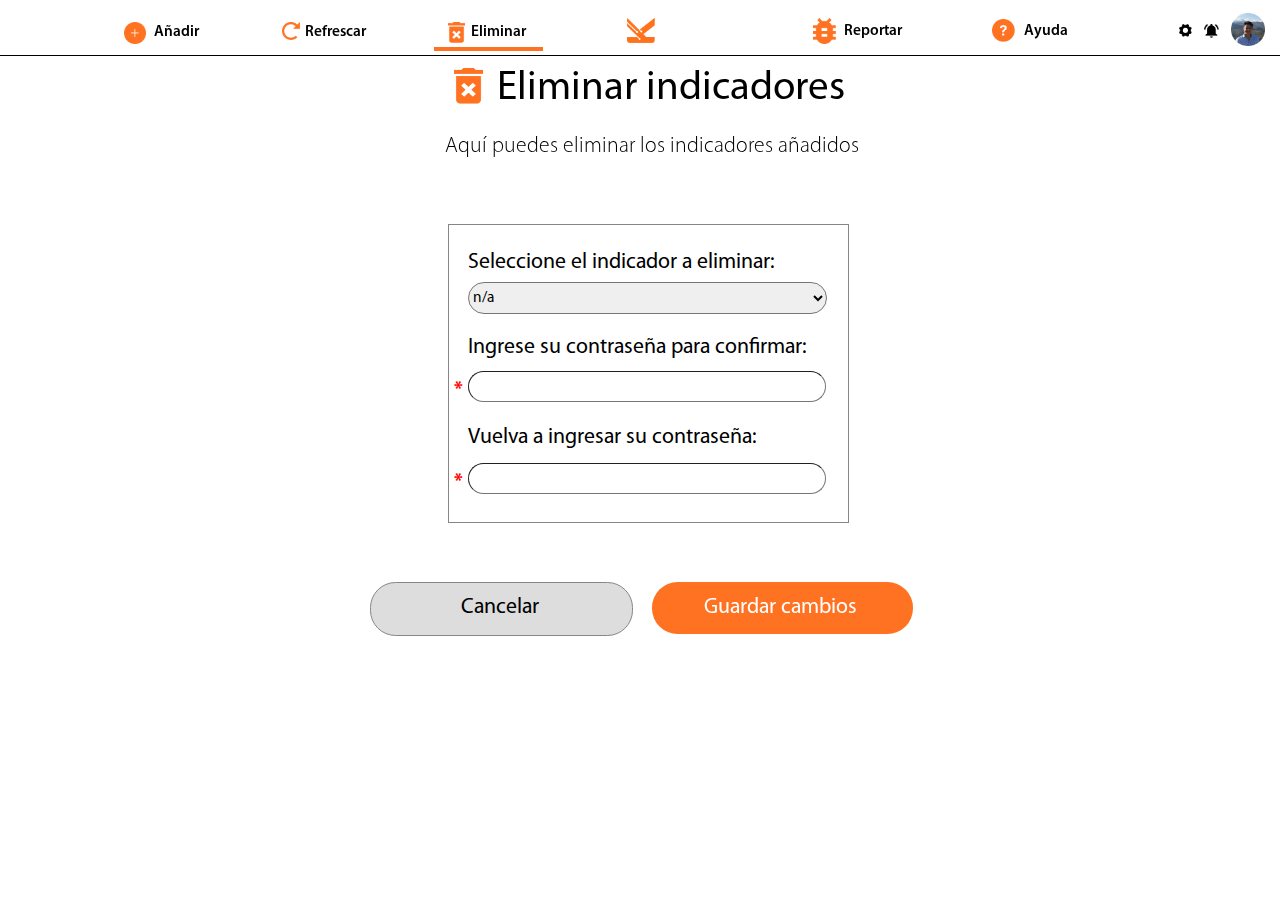
==== delete.html @ 1dde0f1d "Update Menú Eliminar" ====
<!DOCTYPE html>
<html lang="en">
<head>
    <meta charset="UTF-8">
    <title>Main Page</title>
    <link rel="stylesheet" href="styledelete.css">
</head>
<body>
    <section class="main">
        <div class="main-container">
            <div class="line"></div>
            <img src="/media/Group 3@2x.png" class="addlogo">
            <txt class="add">Añadir</txt>
            <img src="/media/Icon open-reload@2x.png" class="refreshlogo">
            <txt class="refresh">Refrescar</txt>
            <img src="/media/Icon material-delete-forever@2x.png" class="deletelogo">
            <txt class="delete">Eliminar</txt>
            <img src="/media/kario sin kairo@2x.png" class="kairologo">
            <img src="/media/Icon material-bug-report@2x.png" class="reportlogo">
            <txt class="report">Reportar</txt>
            <img src="/media/Icon ionic-ios-help-circle@2x.png" class="helplogo">
            <txt class="help">Ayuda</txt>
            <img src="/media/Icon ionic-ios-settings@2x.png" class="settings">
            <img src="/media/Icon material-notifications-active@2x.png" class="notif">
            <img src="/media/pp@2x.png" class="pfp">
            <txt class="txt1">Eliminar indicadores</txt>
            <img src="/media/Icon material-delete-forever@2x.png" class="deletelogo2">
            <txt class="txt2">Aquí puedes eliminar los indicadores añadidos</txt>
            <div class="marco1"></div>
            <txt class="txt3">Seleccione el indicador a eliminar:</txt>
            <select class="select">
                <option>n/a</option>
                <option>Modelado 3D</option>
                <option>Finca Galeón</option>
                <option>Colegios Privados</option>
                <option>Electrodomésticos</option>
                <option>Estrato 2 -Floridablanca</option>
                <option>Jóvenes en Acción</option>
            </select>
            <txt class="txt4">Ingrese su contraseña para confirmar:</txt>
            <input type="text" class="input1" maxlength="20">
            <txt class="txt5">Vuelva a ingresar su contraseña:</txt>
            <input type="text" class="input2" maxlength="20">
            <txt class="txt6">*</txt>
            <txt class="txt7">*</txt>
            <div class="boton1"></div>
            <div class="boton2"></div>
            <txt class="txt8">Cancelar</txt>
            <txt class="txt9">Guardar cambios</txt>
            <div class="linea"></div>
        </section>
</body>
</html>
---- styledelete.css ----
@font-face {
    font-family: "myriadpro-regular";
    src: url(/media/font/MYRIADPRO-REGULAR.woff);
}
@font-face {
    font-family: "myriadpro-light";
    src: url(/media/font/MyriadPro-Light.otf);
}
@font-face {
    font-family: "myriadpro-semibold";
    src: url(/media/font/MYRIADPRO-SEMIBOLD.OTF);
}
@font-face {
    font-family: "myriadpro-bold";
    src: url(/media/font/MYRIADPRO-BOLD.OTF);
}


html{
    background-color: #ffffff;
    background-size: cover;
    padding: 0;
    margin: 0;
}
.main{
    display: flex;
    justify-content: center;
}
.main-container{
    position: fixed;
    left: 0vi;
    top: 0vi;
}
.line {
    position: fixed;
    display: flex;
    width: 100vi;
    height: 0.1vi;
    background-color: #000000;
    border-width: 1vi;
    margin-top: 4.3vi;
}
.addlogo {
    position: fixed;
    display: flex;
    width: 1.7vi;
    margin-left: 9.7vi;
    margin-top: 1.7vi;
}
.add {
    position: fixed;
    display: flex;
    font-family: "myriadpro-semibold";
    font-size: 1.2vi;
    margin-left: 12vi;
    margin-top: 1.8vi;
}
.refreshlogo {
    position: fixed;
    display: flex;
    width: 1.4vi;
    margin-left: 22vi;
    margin-top: 1.7vi;
}
.refresh {
    position: fixed;
    display: flex;
    font-family: "myriadpro-semibold";
    font-size: 1.2vi;
    margin-left: 23.8vi;
    margin-top: 1.8vi;
}
.deletelogo {
    position: fixed;
    display: flex;
    width: 1.3vi;
    margin-left: 35vi;
    margin-top: 1.7vi;
}
.delete {
    position: fixed;
    display: flex;
    font-family: "myriadpro-semibold";
    font-size: 1.2vi;
    margin-left: 36.8vi;
    margin-top: 1.8vi;
}
.kairologo {
    position: fixed;
    display: flex;
    width: 2.2vi;
    margin-left: 49vi;
    margin-top: 1.4vi;
}
.reportlogo {
    position: fixed;
    display: flex;
    width: 1.8vi;
    margin-left: 63.5vi;
    margin-top: 1.4vi;
}
.report {
    position: fixed;
    display: flex;
    font-family: "myriadpro-semibold";
    font-size: 1.2vi;
    margin-left: 65.9vi;
    margin-top: 1.7vi;
}
.helplogo {
    position: fixed;
    display: flex;
    width: 1.8vi;
    margin-left: 77.5vi;
    margin-top: 1.5vi;
}
.help {
    position: fixed;
    display: flex;
    font-family: "myriadpro-semibold";
    font-size: 1.2vi;
    margin-left: 80vi;
    margin-top: 1.7vi;
}
.settings {
    position: fixed;
    display: flex;
    width: 1vi;
    margin-left: 92.1vi;
    margin-top: 1.9vi;
}
.notif {
    position: fixed;
    display: flex;
    width: 1.1vi;
    margin-left: 94.1vi;
    margin-top: 1.9vi;
}
.pfp {
    position: fixed;
    display: flex;
    width: 2.6vi;
    margin-left: 96.2vi;
    margin-top: 1vi;
}
.txt1 {
    position: fixed;
    display: flex;
    font-family: "myriadpro-regular";
    font-size: 3.2vi;
    margin-left: 38.8vi;
    margin-top: 5vi;
}
.deletelogo2 {
    position: fixed;
    display: flex;
    width: 2.2vi;
    margin-left: 35.5vi;
    margin-top: 5.3vi;
}
.txt2 {
    position: fixed;
    display: flex;
    font-family: "myriadpro-light";
    font-size: 1.7vi;
    margin-left: 34.8vi;
    margin-top: 10.5vi;
}
.marco1 {
    position: fixed;
    display: flex;
    width: 31.2vi;
    height: 23.2vi;
    background-color: #ffffff;
    border-color: #868686;
    border-width: 1px;
    border-style: solid;
    margin-top: 17.5vi;
    margin-left: 35vi;
}
.txt3 {
    position: fixed;
    display: flex;
    font-family: "myriadpro-regular";
    font-size: 1.7vi;
    margin-left: 36.6vi;
    margin-top: 19.5vi;
}
.select {
    position: fixed;
    display: flex;
    font-family: "myriadpro-regular";
    border-radius: 2vi;
    font-size: 1.2vi;
    width: 28vi;
    height: 2.5vi;
    margin-left: 36.6vi;
    margin-top: 22vi;
}
.txt4 {
    position: fixed;
    display: flex;
    font-family: "myriadpro-regular";
    font-size: 1.7vi;
    margin-left: 36.6vi;
    margin-top: 26.2vi;
}
.input1 {
    position: fixed;
    display: flex;
    font-family: "myriadpro-regular";
    border-width: 0.1vi;
    border-radius: 2vi;
    font-size: 1.2vi;
    width: 27.5vi;
    height: 2.1vi;
    margin-left: 36.6vi;
    margin-top: 29vi;
}
.txt5 {
    position: fixed;
    display: flex;
    font-family: "myriadpro-regular";
    font-size: 1.7vi;
    margin-left: 36.6vi;
    margin-top: 33.2vi;
}
.input2 {
    position: fixed;
    display: flex;
    font-family: "myriadpro-regular";
    border-width: 0.1vi;
    border-radius: 2vi;
    font-size: 1.2vi;
    width: 27.5vi;
    height: 2.1vi;
    margin-left: 36.6vi;
    margin-top: 36.2vi;
}
.txt6 {
    position: fixed;
    display: flex;
    font-family: "myriadpro-bold";
    color: #ff0000;
    font-size: 1.5vi;
    margin-left: 35.5vi;
    margin-top: 29.5vi;
}
.txt7 {
    position: fixed;
    display: flex;
    font-family: "myriadpro-bold";
    color: #ff0000;
    font-size: 1.5vi;
    margin-left: 35.5vi;
    margin-top: 36.7vi;
}
.boton1 {
    position: fixed;
    display: flex;
    width: 20.4vi;
    height: 4vi;
    background-color: #dddddd;
    border-radius: 2vi;
    border-color: #868686;
    border-width: 1px;
    border-style: solid;
    margin-top: 45.5vi;
    margin-left: 28.9vi;
}
.txt8 {
    position: fixed;
    display: flex;
    font-size: 1.7vi;
    font-family: "myriadpro-regular";
    margin-left: 36vi;
    margin-top: 46.5vi;
}
.boton2 {
    position: fixed;
    display: flex;
    width: 20.4vi;
    height: 4vi;
    background-color: #FF7221;
    border-radius: 2vi;
    border-color: #ffffff;
    border-width: 0px;
    border-style: solid;
    margin-top: 45.5vi;
    margin-left: 50.9vi;
}
.txt9 {
    position: fixed;
    display: flex;
    font-size: 1.7vi;
    font-family: "myriadpro-regular";
    color: #ffffff;
    margin-left: 55vi;
    margin-top: 46.5vi;
}
.linea {
    position: fixed;
    display: flex;
    width: 8.5vi;
    height: 0.3vi;
    background-color: #FF7221;
    margin-top: 3.7vi;
    margin-left: 33.9vi;
}
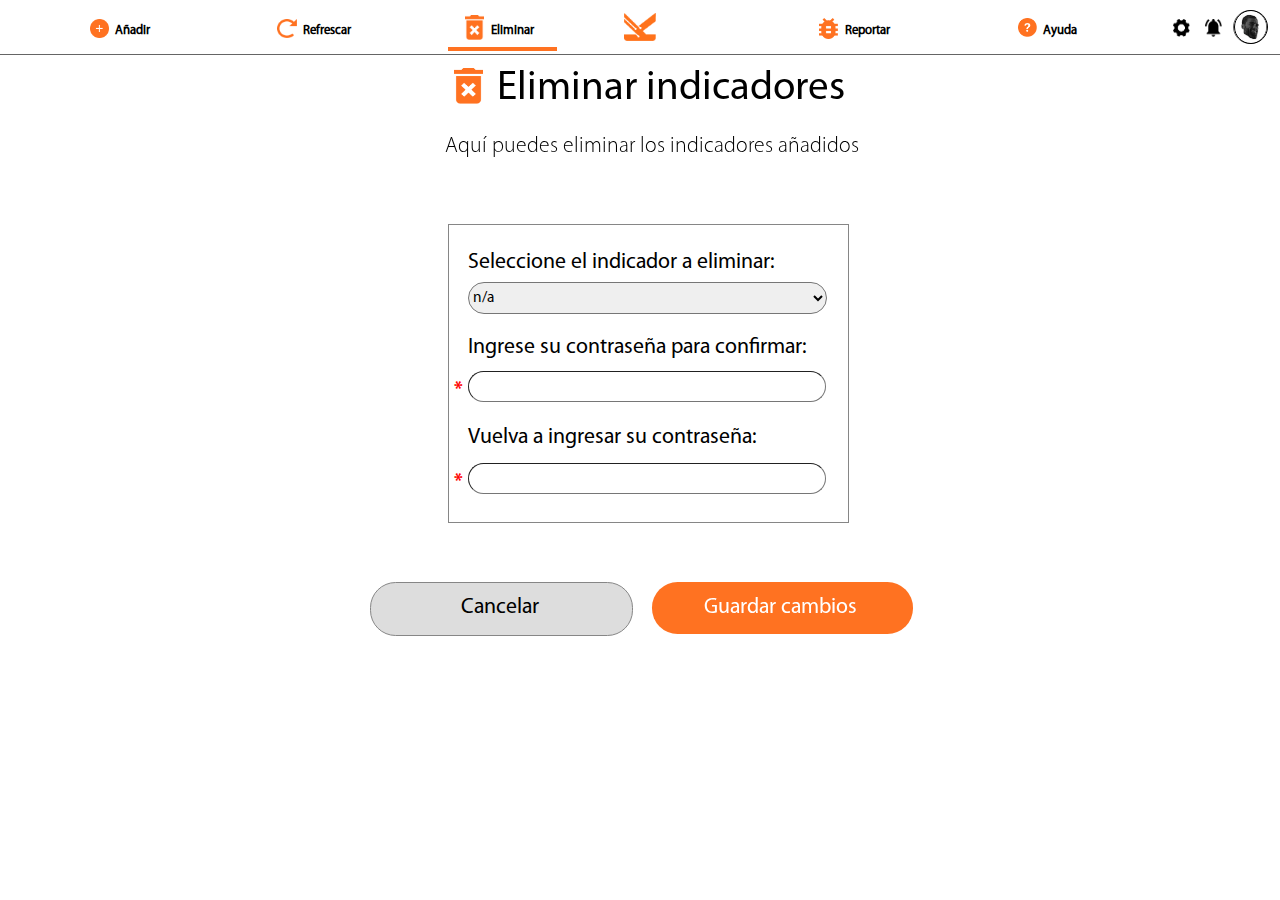
==== commit 2dbc542d: "Update Menús con su barra navegable y perfil" ====
--- a/delete.html
+++ b/delete.html
@@ -2,27 +2,58 @@
 <html lang="en">
 <head>
     <meta charset="UTF-8">
-    <title>Main Page</title>
+    <title>Delete Page</title>
     <link rel="stylesheet" href="styledelete.css">
+    <link rel="shortcut icon" href="media/kario sin kairo@2x.png" type="image/x-icon">
 </head>
 <body>
     <section class="main">
+        <div class="bar">
+            <img src="media/kario sin kairo@2x.png" class="icons main-icon">
+        </div>
+        <section class="main-bar">
+            
+            <div class="box-1">
+                
+                <a href="add.html" style="text-decoration:none"><div class="im-a-link">
+                    <img src="media/Group 3@2x.png" class="icon add-icon">
+                    <p class="bar-icons add">Añadir</p>
+                </div></a>
+    
+                <a href="main.html" style="text-decoration:none"><div class="im-a-link">
+                    <img src="media/Icon open-reload@2x.png" class="icon reload-icon">
+                    <p class="bar-icons reload">Refrescar</p>
+                </div></a>
+    
+                <a href="delete.html" style="text-decoration:none"><div class="im-a-link">
+                    <img src="media/Icon material-delete-forever@2x.png" class="icon delete-icon">
+                    <p class="bar-icons delete">Eliminar</p>
+                </div></a>
+            
+            </div>
+            <div class="box-2">
+    
+                <a href="report.html" style="text-decoration:none"><div class="im-a-link">
+                    <img src="media/Icon material-bug-report@2x.png" class="icon report-icon">
+                    <p class="bar-icons report">Reportar</p>
+                </div></a>
+    
+    
+                <a href="help.html" style="text-decoration:none"><div class="im-a-link">
+                    <img src="media/Icon ionic-ios-help-circle@2x.png" class="icon help-icon">
+                    <p class="bar-icons help">Ayuda</p>
+                </div></a>
+                
+            </div>
+    
+            <div>
+                <img src="media/pfp.jpeg" class="other1 im-a-link">
+                <img src="media/Icon material-notifications-active@2x.png" class="other2 im-a-link">
+                <img src="media/Icon ionic-ios-settings@2x.png" class="other3 im-a-link">
+                
+            </div>
+        </section>
         <div class="main-container">
-            <div class="line"></div>
-            <img src="/media/Group 3@2x.png" class="addlogo">
-            <txt class="add">Añadir</txt>
-            <img src="/media/Icon open-reload@2x.png" class="refreshlogo">
-            <txt class="refresh">Refrescar</txt>
-            <img src="/media/Icon material-delete-forever@2x.png" class="deletelogo">
-            <txt class="delete">Eliminar</txt>
-            <img src="/media/kario sin kairo@2x.png" class="kairologo">
-            <img src="/media/Icon material-bug-report@2x.png" class="reportlogo">
-            <txt class="report">Reportar</txt>
-            <img src="/media/Icon ionic-ios-help-circle@2x.png" class="helplogo">
-            <txt class="help">Ayuda</txt>
-            <img src="/media/Icon ionic-ios-settings@2x.png" class="settings">
-            <img src="/media/Icon material-notifications-active@2x.png" class="notif">
-            <img src="/media/pp@2x.png" class="pfp">
             <txt class="txt1">Eliminar indicadores</txt>
             <img src="/media/Icon material-delete-forever@2x.png" class="deletelogo2">
             <txt class="txt2">Aquí puedes eliminar los indicadores añadidos</txt>
@@ -48,6 +79,22 @@
             <txt class="txt8">Cancelar</txt>
             <txt class="txt9">Guardar cambios</txt>
             <div class="linea"></div>
+            <details class="perf">
+                <summary></summary>
+                <div class="marcoperf"></div>
+                <img src="/media/pfp.jpeg" class="pfp2">
+                <txt class="txtperf1">¡Hola, Pedro!</txt>
+                <div class="marcoperf2"></div>
+                <txt class="txtperf2">Gestionar tu cuenta</txt>
+                <div class="marcoperf3"></div>
+                <img src="/media/salida-de-emergencia.png" class="salid">
+                <a href="login.html">
+                    <div class="txtperf3">
+                       <p>Cerrar sesión                 </p>
+                   </div>
+                </a>
+                   <txt class="txtperf4">Política de privacidad ° Términos de servicio</txt>
+            </details>
         </section>
 </body>
-</html>+</html>
--- a/styledelete.css
+++ b/styledelete.css
@@ -1,24 +1,28 @@
 @font-face {
     font-family: "myriadpro-regular";
-    src: url(/media/font/MYRIADPRO-REGULAR.woff);
+    src: url(media/font/MYRIADPRO-REGULAR.woff);
 }
 @font-face {
     font-family: "myriadpro-light";
-    src: url(/media/font/MyriadPro-Light.otf);
+    src: url(media/font/MyriadPro-Light.otf);
 }
 @font-face {
     font-family: "myriadpro-semibold";
-    src: url(/media/font/MYRIADPRO-SEMIBOLD.OTF);
+    src: url(media/font/MYRIADPRO-SEMIBOLD.OTF);
 }
 @font-face {
     font-family: "myriadpro-bold";
-    src: url(/media/font/MYRIADPRO-BOLD.OTF);
-}
-
-
-html{
+    src: url(media/font/MYRIADPRO-BOLD.OTF);
+}
+
+html, body{
     background-color: #ffffff;
     background-size: cover;
+    height: 100%;
+    width: 100%;
+    justify-content: center;
+    display: flex;
+    text-align: center;
     padding: 0;
     margin: 0;
 }
@@ -31,118 +35,266 @@
     left: 0vi;
     top: 0vi;
 }
-.line {
-    position: fixed;
-    display: flex;
-    width: 100vi;
-    height: 0.1vi;
-    background-color: #000000;
-    border-width: 1vi;
-    margin-top: 4.3vi;
-}
-.addlogo {
-    position: fixed;
-    display: flex;
-    width: 1.7vi;
-    margin-left: 9.7vi;
-    margin-top: 1.7vi;
-}
-.add {
+.icon{
+    width: 1.5vi;
+}
+
+.bar{
+    position: absolute;
+    margin: 0;
+    padding: 1vi 0; 
+    top:0;
+    display: flex;
+    grid-template-columns:repeat(3, 1fr);
+    grid-template-rows: 1fr;
+    justify-content:center;
+    text-align: center;
+    height: 2.2vi;
+    width: 100%;
+    border-bottom: 0.1vi solid #0000009a;
+    position: absolute;
+    right: 0;
+}
+
+.main-bar{
+    position: absolute;
+    font-family: myriadpro-regular;
+    font-size: 1vi;
+    font-weight: 600;
+    margin: 0;
+    padding: 0vi;
+    top:0;
+    display: grid;
+    grid-template-columns:repeat(3, 1fr);
+    justify-content:center;
+    text-align: center;
+    height: 3.3vi;
+    width: 100%;} /*Dejar esto quieto*/
+
+/*Iconos L*/
+.box-1{
+    top: 0;
+    display: grid;
+    text-align: left;
+    position:absolute;
+    margin: 0;
+    padding: 0.8vi;
+    width: 36vi;
+    left: 5vi;
+    height: 2.5vi;
+    grid-template-columns: repeat(3, 1fr);
+    grid-template-rows: 1fr;
+    grid-column-gap: 8vi;
+    grid-row-gap: 0vi;
+    padding-left: 2vi;}
+
+.add{
+    text-decoration: none;
+    color: #000000;
+    display: inline-block;
+    position: absolute;
+    margin-left: 2vi;
+    }
+.add-icon{
+    display: inline-block;
+    position: absolute;
+    top:1.5vi}
+
+.reload{
+    text-decoration: none;
+    color: #000000;
+    display: inline-block;
+    position: absolute;
+    margin-left: 2vi;}
+.reload-icon{
+    display: inline-block;
+    position: absolute;
+    top:1.5vi}
+
+.delete{
+    text-decoration: none;
+    color: #000000;
+    display: inline-block;
+    position: absolute;
+    margin-left: 2vi;}
+.delete-icon{
+    display: inline-block;
+    position: absolute;
+    top:1.2vi}
+
+/*Iconos R*/
+.box-2{
+    top: 0;
+    display: grid;
+    text-align: left;
+    position:absolute;
+    margin: 0;
+    padding: 1vi;
+    width: 22vi;
+    right: 13vi;
+    height: 2.5vi;
+    grid-template-columns: repeat(2, 1fr);
+    grid-template-rows: 1fr;
+    grid-column-gap: 9vi;
+    grid-row-gap: 0vi;
+    padding-left: 3vi;}
+
+.report{
+    text-decoration: none;
+    color: #000000;
+    display: inline-block;
+    position: absolute;
+    top: 0.8vi;
+    margin-left: 2vi;}
+.report-icon{
+    display: inline-block;
+    position: absolute;
+    top:1.4vi}
+
+.help{
+    text-decoration: none;
+    color: #000000;
+    display: inline-block;
+    position: absolute;
+    top: 0.8vi;
+    margin-left: 2vi;}
+.help-icon{
+    display: inline-block;
+    position: absolute;
+    top:1.4vi}
+
+/*Config, notif, pfp*/
+
+.im-a-link{
+    cursor: pointer;}
+
+.other1{
+    width: 2.5vi;
+    top: 0.8vi;
+    position: absolute;
+    right: 1vi;
+    border-radius: 10vi;
+    border: 0.1vi solid #636363;}
+
+.other2{
+    width: 1.4vi;
+    top: 1.5vi;
+    position: absolute;
+    right: 4.5vi;}
+
+.other3{
+    top: 1.5vi;
+    position: absolute;
+    right: 7vi;
+    width: 1.4vi;
+}
+.perf {
+    position: fixed;
+    display: flex;
+    margin-left: 20vi;
+}
+summary {
+    cursor: pointer;
+    position: fixed;
+    display: flex;
+    border-width: 1px;
+    border-radius: 2vi;
+    border-style: solid;    
+    width: 2.5vi;
+    height: 2.5vi;
+    margin-left: 76.4vi;
+    margin-top: 0.8vi;
+}
+.marcoperf {
+    position: fixed;
+    display: flex;
+    width: 22.2vi;
+    height: 28.2vi;
+    background-color: #fcfcfc;
+    border-color: #868686;
+    border-width: 1px;
+    border-radius: 2vi;
+    border-style: solid;
+    margin-left: 56vi;
+    margin-top: 5vi;
+}
+.txtperf1 {
     position: fixed;
     display: flex;
     font-family: "myriadpro-semibold";
-    font-size: 1.2vi;
-    margin-left: 12vi;
-    margin-top: 1.8vi;
-}
-.refreshlogo {
-    position: fixed;
-    display: flex;
-    width: 1.4vi;
-    margin-left: 22vi;
-    margin-top: 1.7vi;
-}
-.refresh {
-    position: fixed;
-    display: flex;
-    font-family: "myriadpro-semibold";
-    font-size: 1.2vi;
-    margin-left: 23.8vi;
-    margin-top: 1.8vi;
-}
-.deletelogo {
-    position: fixed;
-    display: flex;
-    width: 1.3vi;
-    margin-left: 35vi;
-    margin-top: 1.7vi;
-}
-.delete {
-    position: fixed;
-    display: flex;
-    font-family: "myriadpro-semibold";
-    font-size: 1.2vi;
-    margin-left: 36.8vi;
-    margin-top: 1.8vi;
-}
-.kairologo {
-    position: fixed;
-    display: flex;
-    width: 2.2vi;
-    margin-left: 49vi;
-    margin-top: 1.4vi;
-}
-.reportlogo {
+    font-size: 2.2vi;
+    margin-left: 61.5vi;
+    margin-top: 17.7vi;
+}
+.txtperf2 {
+    position: fixed;
+    display: flex;
+    font-family: "myriadpro-light";
+    font-size: 1.5vi;
+    margin-left: 61.6vi;
+    margin-top: 21.7vi;
+}
+.marcoperf2 {
+    position: fixed;
+    display: flex;
+    width: 15vi;
+    height: 2.8vi;
+    background-color: #fcfcfc;
+    border-color: #868686;
+    border-width: 1px;
+    border-radius: 2vi;
+    border-style: solid;
+    margin-left: 60vi;
+    margin-top: 21.2vi;
+}
+.txtperf3 {
+    position: fixed;
+    display: flex;
+    font-family: "myriadpro-regular";
+    font-size: 1.5vi;
+    color: #ffffff;
+    margin-left: 62.2vi;
+    margin-top: 23.9vi;
+}
+.marcoperf3 {
+    position: fixed;
+    display: flex;
+    width: 15vi;
+    height: 2.8vi;
+    background-color: #FF7221;
+    border-color: #ffffff;
+    border-width: 1px;
+    border-radius: 2vi;
+    border-style: solid;
+    margin-left: 60vi;
+    margin-top: 24.8vi;
+}
+.salid {
     position: fixed;
     display: flex;
     width: 1.8vi;
-    margin-left: 63.5vi;
-    margin-top: 1.4vi;
-}
-.report {
-    position: fixed;
-    display: flex;
-    font-family: "myriadpro-semibold";
-    font-size: 1.2vi;
-    margin-left: 65.9vi;
-    margin-top: 1.7vi;
-}
-.helplogo {
-    position: fixed;
-    display: flex;
-    width: 1.8vi;
-    margin-left: 77.5vi;
-    margin-top: 1.5vi;
-}
-.help {
-    position: fixed;
-    display: flex;
-    font-family: "myriadpro-semibold";
-    font-size: 1.2vi;
-    margin-left: 80vi;
-    margin-top: 1.7vi;
-}
-.settings {
-    position: fixed;
-    display: flex;
-    width: 1vi;
-    margin-left: 92.1vi;
-    margin-top: 1.9vi;
-}
-.notif {
-    position: fixed;
-    display: flex;
-    width: 1.1vi;
-    margin-left: 94.1vi;
-    margin-top: 1.9vi;
-}
-.pfp {
-    position: fixed;
-    display: flex;
-    width: 2.6vi;
-    margin-left: 96.2vi;
-    margin-top: 1vi;
-}
+    margin-left: 72vi;
+    margin-top: 25.3vi;
+}
+.txtperf4 {
+    position: fixed;
+    display: flex;
+    font-family: "myriadpro-light";
+    font-size: 1vi;
+    color: #000000;
+    margin-left: 58.5vi;
+    margin-top: 30.8vi;
+}
+.pfp2 {
+    position: fixed;
+    display: flex;
+    width: 8.6vi;
+    border-radius: 50%;
+    border-style: solid;
+    border-width: 0.1vi;
+    margin-left: 63vi;
+    margin-top: 8vi;
+}        
 .txt1 {
     position: fixed;
     display: flex;
@@ -305,5 +457,5 @@
     height: 0.3vi;
     background-color: #FF7221;
     margin-top: 3.7vi;
-    margin-left: 33.9vi;
+    margin-left: 35vi;
 }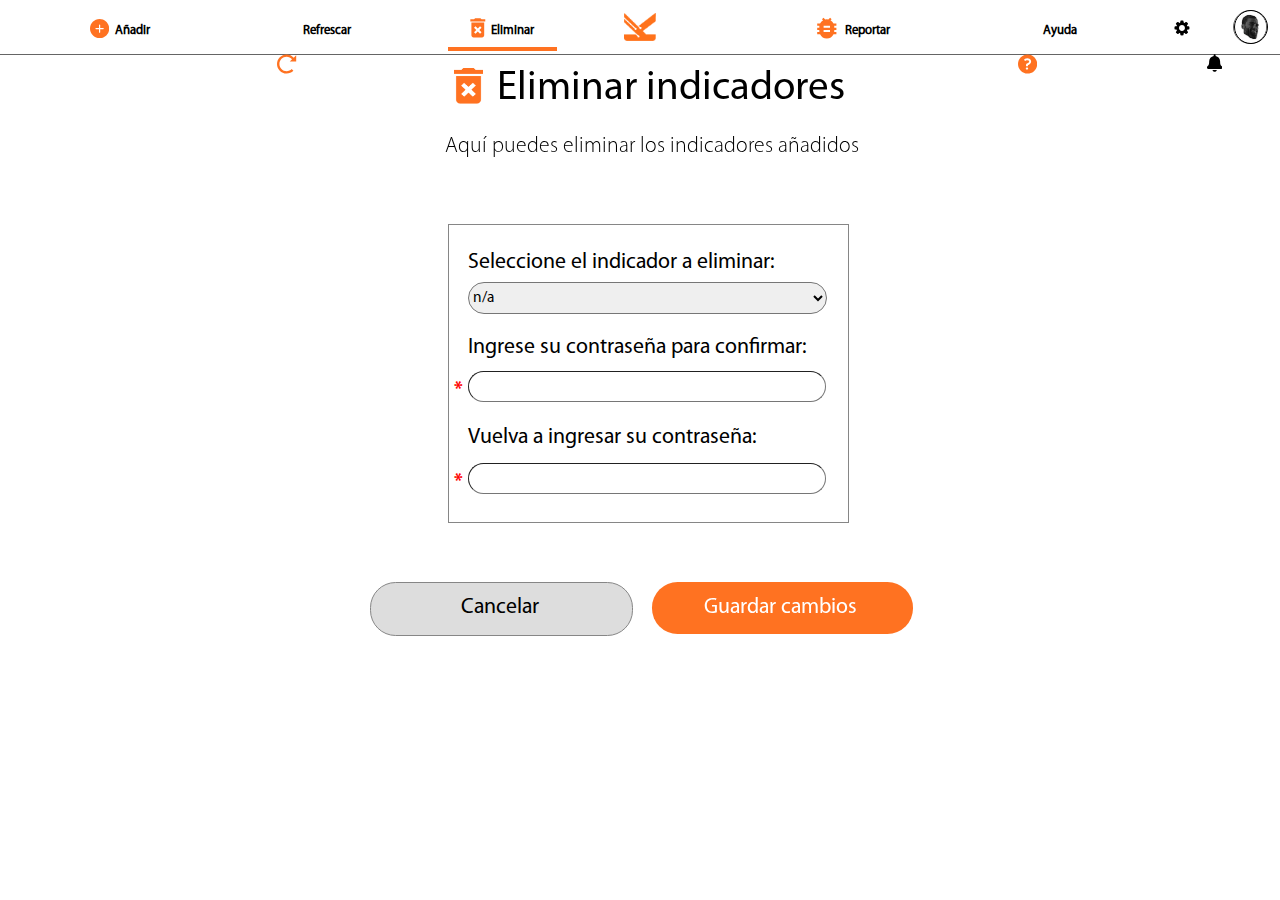
==== commit d794cc13: "Update Menús" ====
--- a/delete.html
+++ b/delete.html
@@ -12,21 +12,21 @@
             <img src="media/kario sin kairo@2x.png" class="icons main-icon">
         </div>
         <section class="main-bar">
-            
+    
             <div class="box-1">
-                
+    
                 <a href="add.html" style="text-decoration:none"><div class="im-a-link">
-                    <img src="media/Group 3@2x.png" class="icon add-icon">
+                    <svg class="icon add-icon"viewBox="0 0 32 32" version="1.1" xmlns="http://www.w3.org/2000/svg" xmlns:xlink="http://www.w3.org/1999/xlink" xmlns:sketch="http://www.bohemiancoding.com/sketch/ns" fill="#FF7221"><g id="SVGRepo_bgCarrier" stroke-width="0"></g><g id="SVGRepo_tracerCarrier" stroke-linecap="round" stroke-linejoin="round"></g><g id="SVGRepo_iconCarrier"> <title>plus-circle</title> <desc>Created with Sketch Beta.</desc> <defs> </defs> <g id="Page-1" stroke="none" stroke-width="1" fill="none" fill-rule="evenodd" sketch:type="MSPage"> <g id="Icon-Set-Filled" sketch:type="MSLayerGroup" transform="translate(-466.000000, -1089.000000)" fill="#FF7221"> <path d="M488,1106 L483,1106 L483,1111 C483,1111.55 482.553,1112 482,1112 C481.447,1112 481,1111.55 481,1111 L481,1106 L476,1106 C475.447,1106 475,1105.55 475,1105 C475,1104.45 475.447,1104 476,1104 L481,1104 L481,1099 C481,1098.45 481.447,1098 482,1098 C482.553,1098 483,1098.45 483,1099 L483,1104 L488,1104 C488.553,1104 489,1104.45 489,1105 C489,1105.55 488.553,1106 488,1106 L488,1106 Z M482,1089 C473.163,1089 466,1096.16 466,1105 C466,1113.84 473.163,1121 482,1121 C490.837,1121 498,1113.84 498,1105 C498,1096.16 490.837,1089 482,1089 L482,1089 Z" id="plus-circle" sketch:type="MSShapeGroup"> </path> </g> </g> </g></svg>
                     <p class="bar-icons add">Añadir</p>
                 </div></a>
     
                 <a href="main.html" style="text-decoration:none"><div class="im-a-link">
-                    <img src="media/Icon open-reload@2x.png" class="icon reload-icon">
+                    <svg class="icon reload-icon" fill="#FF7221" height="200px" width="200px" version="1.1" id="Layer_1" xmlns="http://www.w3.org/2000/svg" xmlns:xlink="http://www.w3.org/1999/xlink" viewBox="0 0 512 512" enable-background="new 0 0 512 512" xml:space="preserve"><g id="SVGRepo_bgCarrier" stroke-width="0"></g><g id="SVGRepo_tracerCarrier" stroke-linecap="round" stroke-linejoin="round"></g><g id="SVGRepo_iconCarrier"> <path d="M512,192V21.3l-64.9,64.9C400.3,33.4,332.2,0,256,0C114.6,0,0,114.6,0,256s114.6,256,256,256c70.7,0,134.7-28.6,181-75 l-45.3-45.2C357,426.5,309,448,256,448c-106,0-192-85.9-192-192c0-106.1,86-192,192-192c58.5,0,110.4,26.5,145.5,67.8L341.3,192H512 z"></path> </g></svg>
                     <p class="bar-icons reload">Refrescar</p>
                 </div></a>
     
                 <a href="delete.html" style="text-decoration:none"><div class="im-a-link">
-                    <img src="media/Icon material-delete-forever@2x.png" class="icon delete-icon">
+                    <svg class="icon delete-icon" viewBox="0 0 24 24" fill="none" xmlns="http://www.w3.org/2000/svg"><g id="SVGRepo_bgCarrier" stroke-width="0"></g><g id="SVGRepo_tracerCarrier" stroke-linecap="round" stroke-linejoin="round"></g><g id="SVGRepo_iconCarrier"> <path fill-rule="evenodd" clip-rule="evenodd" d="M14.5 3L15.5 4H19V6H5V4H8.5L9.5 3H14.5ZM8 21C6.9 21 6 20.1 6 19V7H18V19C18 20.1 17.1 21 16 21H8ZM12 12.59L14.12 10.47L15.53 11.88L13.41 14L15.53 16.12L14.12 17.53L12 15.41L9.88 17.53L8.47 16.12L10.59 14L8.46 11.88L9.87 10.47L12 12.59Z" fill="#FF7221"></path> </g></svg>
                     <p class="bar-icons delete">Eliminar</p>
                 </div></a>
             
@@ -34,23 +34,23 @@
             <div class="box-2">
     
                 <a href="report.html" style="text-decoration:none"><div class="im-a-link">
-                    <img src="media/Icon material-bug-report@2x.png" class="icon report-icon">
+                    <svg class="icon report-icon" viewBox="0 0 24 24" xmlns="http://www.w3.org/2000/svg" fill="#FF7221"><g id="SVGRepo_bgCarrier" stroke-width="0"></g><g id="SVGRepo_tracerCarrier" stroke-linecap="round" stroke-linejoin="round"></g><g id="SVGRepo_iconCarrier"> <g> <path fill="none" d="M0 0h24v24H0z"></path> <path d="M5.07 16A7.06 7.06 0 0 1 5 15v-1H3v-2h2v-1c0-.34.024-.673.07-1H3V8h2.674a7.03 7.03 0 0 1 2.84-3.072l-1.05-1.05L8.88 2.465l1.683 1.684a7.03 7.03 0 0 1 2.876 0l1.683-1.684 1.415 1.415-1.05 1.05A7.03 7.03 0 0 1 18.326 8H21v2h-2.07c.046.327.07.66.07 1v1h2v2h-2v1c0 .34-.024.673-.07 1H21v2h-2.674a7 7 0 0 1-12.652 0H3v-2h2.07zM9 10v2h6v-2H9zm0 4v2h6v-2H9z"></path> </g> </g></svg>
                     <p class="bar-icons report">Reportar</p>
                 </div></a>
     
     
                 <a href="help.html" style="text-decoration:none"><div class="im-a-link">
-                    <img src="media/Icon ionic-ios-help-circle@2x.png" class="icon help-icon">
+                    <svg class="icon help-icon" height="200px" width="200px" version="1.1" id="_x32_" xmlns="http://www.w3.org/2000/svg" xmlns:xlink="http://www.w3.org/1999/xlink" viewBox="0 0 512 512" xml:space="preserve" fill="#000000"><g id="SVGRepo_bgCarrier" stroke-width="0"></g><g id="SVGRepo_tracerCarrier" stroke-linecap="round" stroke-linejoin="round"></g><g id="SVGRepo_iconCarrier"> <style type="text/css"> .st0{fill:#FF7221;} </style> <g> <path class="st0" d="M256,0C114.616,0,0,114.612,0,256s114.616,256,256,256s256-114.612,256-256S397.385,0,256,0z M207.678,378.794 c0-17.612,14.281-31.893,31.893-31.893c17.599,0,31.88,14.281,31.88,31.893c0,17.595-14.281,31.884-31.88,31.884 C221.959,410.678,207.678,396.389,207.678,378.794z M343.625,218.852c-3.596,9.793-8.802,18.289-14.695,25.356 c-11.847,14.148-25.888,22.718-37.442,29.041c-7.719,4.174-14.533,7.389-18.769,9.769c-2.905,1.604-4.479,2.95-5.256,3.826 c-0.768,0.926-1.029,1.306-1.496,2.826c-0.273,1.009-0.558,2.612-0.558,5.091c0,6.868,0,12.512,0,12.512 c0,6.472-5.248,11.728-11.723,11.728h-28.252c-6.475,0-11.732-5.256-11.732-11.728c0,0,0-5.645,0-12.512 c0-6.438,0.752-12.744,2.405-18.777c1.636-6.008,4.215-11.718,7.508-16.694c6.599-10.083,15.542-16.802,23.984-21.48 c7.401-4.074,14.723-7.455,21.516-11.281c6.789-3.793,12.843-7.91,17.302-12.372c2.988-2.975,5.31-6.05,7.087-9.52 c2.335-4.628,3.955-10.067,3.992-18.389c0.012-2.463-0.698-5.702-2.632-9.405c-1.926-3.686-5.066-7.694-9.264-11.29 c-8.45-7.248-20.843-12.545-35.054-12.521c-16.285,0.058-27.186,3.876-35.587,8.62c-8.36,4.776-11.029,9.595-11.029,9.595 c-4.268,3.718-10.603,3.85-15.025,0.314l-21.71-17.397c-2.719-2.173-4.322-5.438-4.396-8.926c-0.063-3.479,1.425-6.81,4.061-9.099 c0,0,6.765-10.43,22.451-19.38c15.62-8.992,36.322-15.488,61.236-15.429c20.215,0,38.839,5.562,54.268,14.661 c15.434,9.148,27.897,21.744,35.851,36.876c5.281,10.074,8.525,21.43,8.533,33.38C349.211,198.042,347.248,209.058,343.625,218.852 z"></path> </g> </g></svg>
                     <p class="bar-icons help">Ayuda</p>
                 </div></a>
-                
+    
             </div>
     
             <div>
                 <img src="media/pfp.jpeg" class="other1 im-a-link">
-                <img src="media/Icon material-notifications-active@2x.png" class="other2 im-a-link">
-                <img src="media/Icon ionic-ios-settings@2x.png" class="other3 im-a-link">
-                
+                <svg class="other2 im-a-link" fill="#000000" height="200px" width="200px" version="1.2" baseProfile="tiny" id="Layer_1" xmlns="http://www.w3.org/2000/svg" xmlns:xlink="http://www.w3.org/1999/xlink" viewBox="0 0 448 512" xml:space="preserve"><g id="SVGRepo_bgCarrier" stroke-width="0"></g><g id="SVGRepo_tracerCarrier" stroke-linecap="round" stroke-linejoin="round"></g><g id="SVGRepo_iconCarrier"> <g> <path d="M222.987,510c31.418,0,57.529-22.646,62.949-52.5H160.038C165.458,487.354,191.569,510,222.987,510z"></path> <path d="M432.871,352.059c-22.25-22.25-49.884-32.941-49.884-141.059c0-79.394-57.831-145.269-133.663-157.83h-4.141 c4.833-5.322,7.779-12.389,7.779-20.145c0-16.555-13.42-29.975-29.975-29.975s-29.975,13.42-29.975,29.975 c0,7.755,2.946,14.823,7.779,20.145h-4.141C120.818,65.731,62.987,131.606,62.987,211c0,108.118-27.643,118.809-49.893,141.059 C-17.055,382.208,4.312,434,47.035,434H398.93C441.568,434,463.081,382.269,432.871,352.059z"></path> </g> </g></svg>
+                <svg class="other3 im-a-link" viewBox="0 0 24 24" fill="none" xmlns="http://www.w3.org/2000/svg"><g id="SVGRepo_bgCarrier" stroke-width="0"></g><g id="SVGRepo_tracerCarrier" stroke-linecap="round" stroke-linejoin="round"></g><g id="SVGRepo_iconCarrier"> <path fill-rule="evenodd" clip-rule="evenodd" d="M13.9838 2.54161C14.0711 2.71093 14.0928 2.92777 14.1361 3.36144C14.2182 4.1823 14.2593 4.59274 14.4311 4.81793C14.649 5.10358 15.0034 5.25038 15.3595 5.20248C15.6402 5.16472 15.9594 4.90352 16.5979 4.38113C16.9352 4.10515 17.1038 3.96716 17.2853 3.90918C17.5158 3.83555 17.7652 3.84798 17.9872 3.94419C18.162 4.01994 18.3161 4.17402 18.6243 4.4822L19.5178 5.37567C19.8259 5.68385 19.98 5.83794 20.0558 6.01275C20.152 6.23478 20.1644 6.48415 20.0908 6.71464C20.0328 6.89612 19.8948 7.06478 19.6188 7.4021C19.0964 8.0406 18.8352 8.35984 18.7975 8.64056C18.7496 8.99662 18.8964 9.35102 19.182 9.56893C19.4072 9.74072 19.8176 9.78176 20.6385 9.86385C21.0722 9.90722 21.2891 9.92891 21.4584 10.0162C21.6734 10.1272 21.841 10.3123 21.9299 10.5373C22 10.7145 22 10.9324 22 11.3682V12.6319C22 13.0676 22 13.2855 21.93 13.4626C21.841 13.6877 21.6734 13.8729 21.4583 13.9838C21.289 14.0711 21.0722 14.0928 20.6386 14.1361L20.6386 14.1361C19.818 14.2182 19.4077 14.2592 19.1825 14.4309C18.8967 14.6489 18.7499 15.0034 18.7979 15.3596C18.8357 15.6402 19.0968 15.9593 19.619 16.5976C19.8949 16.9348 20.0328 17.1034 20.0908 17.2848C20.1645 17.5154 20.152 17.7648 20.0558 17.9869C19.98 18.1617 19.826 18.3157 19.5179 18.6238L18.6243 19.5174C18.3162 19.8255 18.1621 19.9796 17.9873 20.0554C17.7652 20.1516 17.5159 20.164 17.2854 20.0904C17.1039 20.0324 16.9352 19.8944 16.5979 19.6184L16.5979 19.6184C15.9594 19.096 15.6402 18.8348 15.3595 18.7971C15.0034 18.7492 14.649 18.896 14.4311 19.1816C14.2593 19.4068 14.2183 19.8173 14.1362 20.6383C14.0928 21.0722 14.0711 21.2891 13.9837 21.4585C13.8728 21.6735 13.6877 21.8409 13.4628 21.9299C13.2856 22 13.0676 22 12.6316 22H11.3682C10.9324 22 10.7145 22 10.5373 21.9299C10.3123 21.841 10.1272 21.6734 10.0162 21.4584C9.92891 21.2891 9.90722 21.0722 9.86385 20.6385C9.78176 19.8176 9.74072 19.4072 9.56892 19.182C9.35101 18.8964 8.99663 18.7496 8.64057 18.7975C8.35985 18.8352 8.04059 19.0964 7.40208 19.6189L7.40206 19.6189C7.06473 19.8949 6.89607 20.0329 6.71458 20.0908C6.4841 20.1645 6.23474 20.152 6.01272 20.0558C5.8379 19.9801 5.6838 19.826 5.37561 19.5178L4.48217 18.6243C4.17398 18.3162 4.01988 18.1621 3.94414 17.9873C3.84794 17.7652 3.8355 17.5159 3.90913 17.2854C3.96711 17.1039 4.10511 16.9352 4.3811 16.5979C4.90351 15.9594 5.16471 15.6402 5.20247 15.3594C5.25037 15.0034 5.10357 14.649 4.81792 14.4311C4.59273 14.2593 4.1823 14.2182 3.36143 14.1361C2.92776 14.0928 2.71093 14.0711 2.54161 13.9838C2.32656 13.8728 2.15902 13.6877 2.07005 13.4627C2 13.2855 2 13.0676 2 12.6318V11.3683C2 10.9324 2 10.7144 2.07008 10.5372C2.15905 10.3123 2.32654 10.1272 2.54152 10.0163C2.71088 9.92891 2.92777 9.90722 3.36155 9.86384H3.36155H3.36156C4.18264 9.78173 4.59319 9.74068 4.81842 9.56881C5.10395 9.35092 5.2507 8.99664 5.20287 8.64066C5.16514 8.35987 4.90385 8.04052 4.38128 7.40182C4.10516 7.06435 3.96711 6.89561 3.90914 6.71405C3.83557 6.48364 3.848 6.23438 3.94413 6.01243C4.01988 5.83754 4.17403 5.68339 4.48233 5.37509L5.37565 4.48177L5.37566 4.48177C5.68385 4.17357 5.83795 4.01947 6.01277 3.94373C6.23478 3.84753 6.48414 3.8351 6.71463 3.90872C6.89612 3.9667 7.06481 4.10472 7.4022 4.38076C8.04061 4.9031 8.35982 5.16427 8.64044 5.20207C8.99661 5.25003 9.35113 5.10319 9.56907 4.81742C9.74077 4.59227 9.78181 4.18195 9.86387 3.36131C9.90722 2.92776 9.9289 2.71098 10.0162 2.5417C10.1271 2.32658 10.3123 2.15898 10.5374 2.07001C10.7145 2 10.9324 2 11.3681 2H12.6318C13.0676 2 13.2855 2 13.4627 2.07005C13.6877 2.15902 13.8728 2.32656 13.9838 2.54161ZM12 16C14.2091 16 16 14.2091 16 12C16 9.79086 14.2091 8 12 8C9.79086 8 8 9.79086 8 12C8 14.2091 9.79086 16 12 16Z" fill="#000000"></path> </g></svg>
+    
             </div>
         </section>
         <div class="main-container">
--- a/styledelete.css
+++ b/styledelete.css
@@ -109,7 +109,7 @@
 .reload-icon{
     display: inline-block;
     position: absolute;
-    top:1.5vi}
+    top:-2.8vi}
 
 .delete{
     text-decoration: none;
@@ -120,6 +120,7 @@
 .delete-icon{
     display: inline-block;
     position: absolute;
+    width: 2vi;
     top:1.2vi}
 
 /*Iconos R*/
@@ -149,7 +150,10 @@
 .report-icon{
     display: inline-block;
     position: absolute;
-    top:1.4vi}
+    width: 2vi;
+    top:1.2vi;
+    left: 2.6vi
+}
 
 .help{
     text-decoration: none;
@@ -161,7 +165,7 @@
 .help-icon{
     display: inline-block;
     position: absolute;
-    top:1.4vi}
+    top:-2.8vi}
 
 /*Config, notif, pfp*/
 
@@ -177,8 +181,8 @@
     border: 0.1vi solid #636363;}
 
 .other2{
-    width: 1.4vi;
-    top: 1.5vi;
+    width: 1.2vi;
+    top: -2.9vi;
     position: absolute;
     right: 4.5vi;}
 
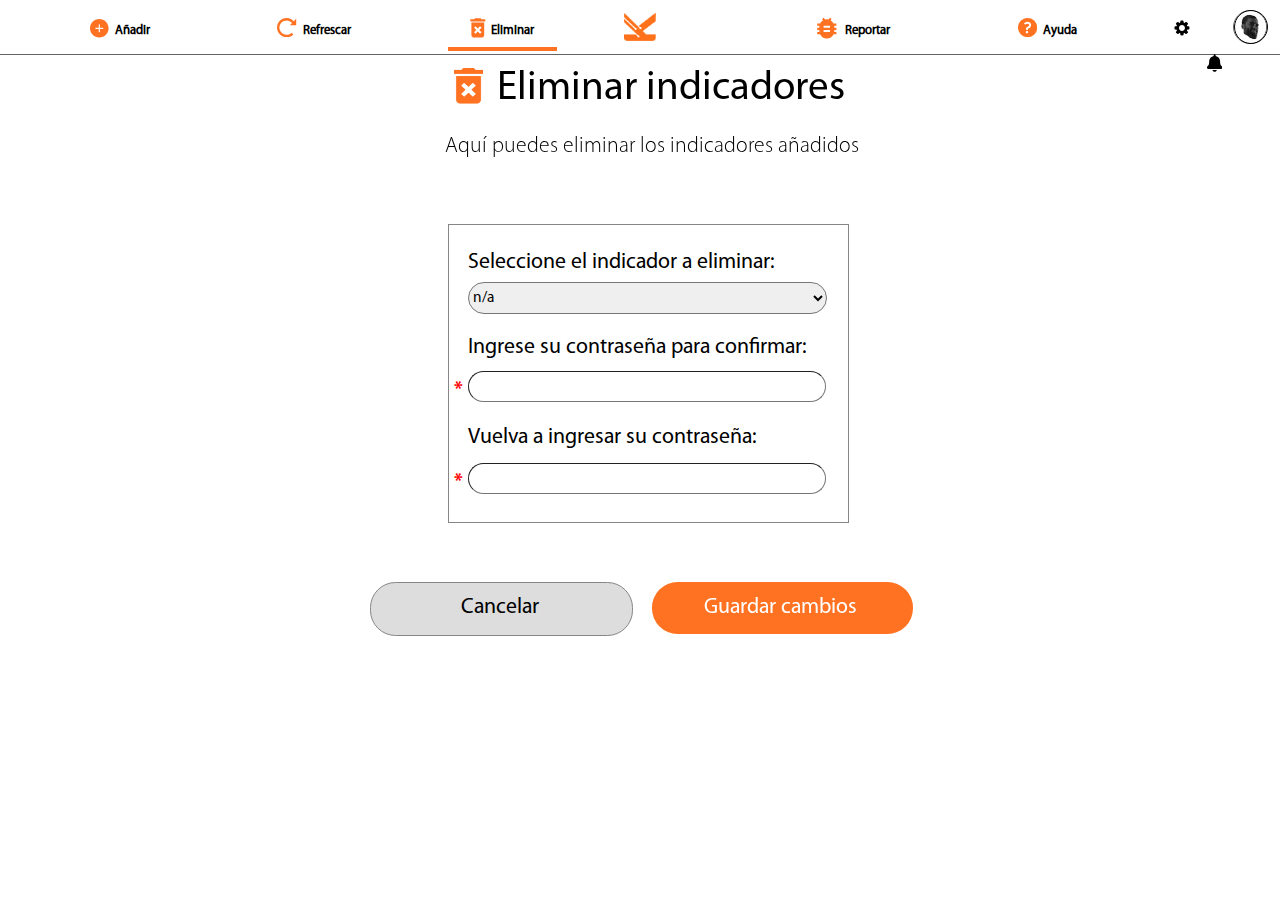
==== commit 54c088fe: "Update menús" ====
--- a/delete.html
+++ b/delete.html
@@ -16,12 +16,12 @@
             <div class="box-1">
     
                 <a href="add.html" style="text-decoration:none"><div class="im-a-link">
-                    <svg class="icon add-icon"viewBox="0 0 32 32" version="1.1" xmlns="http://www.w3.org/2000/svg" xmlns:xlink="http://www.w3.org/1999/xlink" xmlns:sketch="http://www.bohemiancoding.com/sketch/ns" fill="#FF7221"><g id="SVGRepo_bgCarrier" stroke-width="0"></g><g id="SVGRepo_tracerCarrier" stroke-linecap="round" stroke-linejoin="round"></g><g id="SVGRepo_iconCarrier"> <title>plus-circle</title> <desc>Created with Sketch Beta.</desc> <defs> </defs> <g id="Page-1" stroke="none" stroke-width="1" fill="none" fill-rule="evenodd" sketch:type="MSPage"> <g id="Icon-Set-Filled" sketch:type="MSLayerGroup" transform="translate(-466.000000, -1089.000000)" fill="#FF7221"> <path d="M488,1106 L483,1106 L483,1111 C483,1111.55 482.553,1112 482,1112 C481.447,1112 481,1111.55 481,1111 L481,1106 L476,1106 C475.447,1106 475,1105.55 475,1105 C475,1104.45 475.447,1104 476,1104 L481,1104 L481,1099 C481,1098.45 481.447,1098 482,1098 C482.553,1098 483,1098.45 483,1099 L483,1104 L488,1104 C488.553,1104 489,1104.45 489,1105 C489,1105.55 488.553,1106 488,1106 L488,1106 Z M482,1089 C473.163,1089 466,1096.16 466,1105 C466,1113.84 473.163,1121 482,1121 C490.837,1121 498,1113.84 498,1105 C498,1096.16 490.837,1089 482,1089 L482,1089 Z" id="plus-circle" sketch:type="MSShapeGroup"> </path> </g> </g> </g></svg>
+                    <svg class="icon add-icon"viewBox="0 0 33 33" version="1.1" xmlns="http://www.w3.org/2000/svg" xmlns:xlink="http://www.w3.org/1999/xlink" xmlns:sketch="http://www.bohemiancoding.com/sketch/ns" fill="#FF7221"><g id="SVGRepo_bgCarrier" stroke-width="0"></g><g id="SVGRepo_tracerCarrier" stroke-linecap="round" stroke-linejoin="round"></g><g id="SVGRepo_iconCarrier"> <title>plus-circle</title> <desc>Created with Sketch Beta.</desc> <defs> </defs> <g id="Page-1" stroke="none" stroke-width="1" fill="none" fill-rule="evenodd" sketch:type="MSPage"> <g id="Icon-Set-Filled" sketch:type="MSLayerGroup" transform="translate(-466.000000, -1089.000000)" fill="#FF7221"> <path d="M488,1106 L483,1106 L483,1111 C483,1111.55 482.553,1112 482,1112 C481.447,1112 481,1111.55 481,1111 L481,1106 L476,1106 C475.447,1106 475,1105.55 475,1105 C475,1104.45 475.447,1104 476,1104 L481,1104 L481,1099 C481,1098.45 481.447,1098 482,1098 C482.553,1098 483,1098.45 483,1099 L483,1104 L488,1104 C488.553,1104 489,1104.45 489,1105 C489,1105.55 488.553,1106 488,1106 L488,1106 Z M482,1089 C473.163,1089 466,1096.16 466,1105 C466,1113.84 473.163,1121 482,1121 C490.837,1121 498,1113.84 498,1105 C498,1096.16 490.837,1089 482,1089 L482,1089 Z" id="plus-circle" sketch:type="MSShapeGroup"> </path> </g> </g> </g></svg>
                     <p class="bar-icons add">Añadir</p>
                 </div></a>
     
                 <a href="main.html" style="text-decoration:none"><div class="im-a-link">
-                    <svg class="icon reload-icon" fill="#FF7221" height="200px" width="200px" version="1.1" id="Layer_1" xmlns="http://www.w3.org/2000/svg" xmlns:xlink="http://www.w3.org/1999/xlink" viewBox="0 0 512 512" enable-background="new 0 0 512 512" xml:space="preserve"><g id="SVGRepo_bgCarrier" stroke-width="0"></g><g id="SVGRepo_tracerCarrier" stroke-linecap="round" stroke-linejoin="round"></g><g id="SVGRepo_iconCarrier"> <path d="M512,192V21.3l-64.9,64.9C400.3,33.4,332.2,0,256,0C114.6,0,0,114.6,0,256s114.6,256,256,256c70.7,0,134.7-28.6,181-75 l-45.3-45.2C357,426.5,309,448,256,448c-106,0-192-85.9-192-192c0-106.1,86-192,192-192c58.5,0,110.4,26.5,145.5,67.8L341.3,192H512 z"></path> </g></svg>
+                    <svg class="icon reload-icon" fill="#FF7221" version="1.1" id="Layer_1" xmlns="http://www.w3.org/2000/svg" xmlns:xlink="http://www.w3.org/1999/xlink" viewBox="0 0 512 512" enable-background="new 0 0 520 520" xml:space="preserve"><g id="SVGRepo_bgCarrier" stroke-width="0"></g><g id="SVGRepo_tracerCarrier" stroke-linecap="round" stroke-linejoin="round"></g><g id="SVGRepo_iconCarrier"> <path d="M512,192V21.3l-64.9,64.9C400.3,33.4,332.2,0,256,0C114.6,0,0,114.6,0,256s114.6,256,256,256c70.7,0,134.7-28.6,181-75 l-45.3-45.2C357,426.5,309,448,256,448c-106,0-192-85.9-192-192c0-106.1,86-192,192-192c58.5,0,110.4,26.5,145.5,67.8L341.3,192H512 z"></path> </g></svg>
                     <p class="bar-icons reload">Refrescar</p>
                 </div></a>
     
@@ -40,7 +40,7 @@
     
     
                 <a href="help.html" style="text-decoration:none"><div class="im-a-link">
-                    <svg class="icon help-icon" height="200px" width="200px" version="1.1" id="_x32_" xmlns="http://www.w3.org/2000/svg" xmlns:xlink="http://www.w3.org/1999/xlink" viewBox="0 0 512 512" xml:space="preserve" fill="#000000"><g id="SVGRepo_bgCarrier" stroke-width="0"></g><g id="SVGRepo_tracerCarrier" stroke-linecap="round" stroke-linejoin="round"></g><g id="SVGRepo_iconCarrier"> <style type="text/css"> .st0{fill:#FF7221;} </style> <g> <path class="st0" d="M256,0C114.616,0,0,114.612,0,256s114.616,256,256,256s256-114.612,256-256S397.385,0,256,0z M207.678,378.794 c0-17.612,14.281-31.893,31.893-31.893c17.599,0,31.88,14.281,31.88,31.893c0,17.595-14.281,31.884-31.88,31.884 C221.959,410.678,207.678,396.389,207.678,378.794z M343.625,218.852c-3.596,9.793-8.802,18.289-14.695,25.356 c-11.847,14.148-25.888,22.718-37.442,29.041c-7.719,4.174-14.533,7.389-18.769,9.769c-2.905,1.604-4.479,2.95-5.256,3.826 c-0.768,0.926-1.029,1.306-1.496,2.826c-0.273,1.009-0.558,2.612-0.558,5.091c0,6.868,0,12.512,0,12.512 c0,6.472-5.248,11.728-11.723,11.728h-28.252c-6.475,0-11.732-5.256-11.732-11.728c0,0,0-5.645,0-12.512 c0-6.438,0.752-12.744,2.405-18.777c1.636-6.008,4.215-11.718,7.508-16.694c6.599-10.083,15.542-16.802,23.984-21.48 c7.401-4.074,14.723-7.455,21.516-11.281c6.789-3.793,12.843-7.91,17.302-12.372c2.988-2.975,5.31-6.05,7.087-9.52 c2.335-4.628,3.955-10.067,3.992-18.389c0.012-2.463-0.698-5.702-2.632-9.405c-1.926-3.686-5.066-7.694-9.264-11.29 c-8.45-7.248-20.843-12.545-35.054-12.521c-16.285,0.058-27.186,3.876-35.587,8.62c-8.36,4.776-11.029,9.595-11.029,9.595 c-4.268,3.718-10.603,3.85-15.025,0.314l-21.71-17.397c-2.719-2.173-4.322-5.438-4.396-8.926c-0.063-3.479,1.425-6.81,4.061-9.099 c0,0,6.765-10.43,22.451-19.38c15.62-8.992,36.322-15.488,61.236-15.429c20.215,0,38.839,5.562,54.268,14.661 c15.434,9.148,27.897,21.744,35.851,36.876c5.281,10.074,8.525,21.43,8.533,33.38C349.211,198.042,347.248,209.058,343.625,218.852 z"></path> </g> </g></svg>
+                    <svg class="icon help-icon" version="1.1" id="_x32_" xmlns="http://www.w3.org/2000/svg" xmlns:xlink="http://www.w3.org/1999/xlink" viewBox="0 0 512 512" xml:space="preserve" fill="#000000"><g id="SVGRepo_bgCarrier" stroke-width="0"></g><g id="SVGRepo_tracerCarrier" stroke-linecap="round" stroke-linejoin="round"></g><g id="SVGRepo_iconCarrier"> <style type="text/css"> .st0{fill:#FF7221;} </style> <g> <path class="st0" d="M256,0C114.616,0,0,114.612,0,256s114.616,256,256,256s256-114.612,256-256S397.385,0,256,0z M207.678,378.794 c0-17.612,14.281-31.893,31.893-31.893c17.599,0,31.88,14.281,31.88,31.893c0,17.595-14.281,31.884-31.88,31.884 C221.959,410.678,207.678,396.389,207.678,378.794z M343.625,218.852c-3.596,9.793-8.802,18.289-14.695,25.356 c-11.847,14.148-25.888,22.718-37.442,29.041c-7.719,4.174-14.533,7.389-18.769,9.769c-2.905,1.604-4.479,2.95-5.256,3.826 c-0.768,0.926-1.029,1.306-1.496,2.826c-0.273,1.009-0.558,2.612-0.558,5.091c0,6.868,0,12.512,0,12.512 c0,6.472-5.248,11.728-11.723,11.728h-28.252c-6.475,0-11.732-5.256-11.732-11.728c0,0,0-5.645,0-12.512 c0-6.438,0.752-12.744,2.405-18.777c1.636-6.008,4.215-11.718,7.508-16.694c6.599-10.083,15.542-16.802,23.984-21.48 c7.401-4.074,14.723-7.455,21.516-11.281c6.789-3.793,12.843-7.91,17.302-12.372c2.988-2.975,5.31-6.05,7.087-9.52 c2.335-4.628,3.955-10.067,3.992-18.389c0.012-2.463-0.698-5.702-2.632-9.405c-1.926-3.686-5.066-7.694-9.264-11.29 c-8.45-7.248-20.843-12.545-35.054-12.521c-16.285,0.058-27.186,3.876-35.587,8.62c-8.36,4.776-11.029,9.595-11.029,9.595 c-4.268,3.718-10.603,3.85-15.025,0.314l-21.71-17.397c-2.719-2.173-4.322-5.438-4.396-8.926c-0.063-3.479,1.425-6.81,4.061-9.099 c0,0,6.765-10.43,22.451-19.38c15.62-8.992,36.322-15.488,61.236-15.429c20.215,0,38.839,5.562,54.268,14.661 c15.434,9.148,27.897,21.744,35.851,36.876c5.281,10.074,8.525,21.43,8.533,33.38C349.211,198.042,347.248,209.058,343.625,218.852 z"></path> </g> </g></svg>
                     <p class="bar-icons help">Ayuda</p>
                 </div></a>
     
--- a/styledelete.css
+++ b/styledelete.css
@@ -106,10 +106,11 @@
     display: inline-block;
     position: absolute;
     margin-left: 2vi;}
+
 .reload-icon{
     display: inline-block;
     position: absolute;
-    top:-2.8vi}
+    top:1.4vi}
 
 .delete{
     text-decoration: none;
@@ -165,7 +166,7 @@
 .help-icon{
     display: inline-block;
     position: absolute;
-    top:-2.8vi}
+    top:1.4vi}
 
 /*Config, notif, pfp*/
 
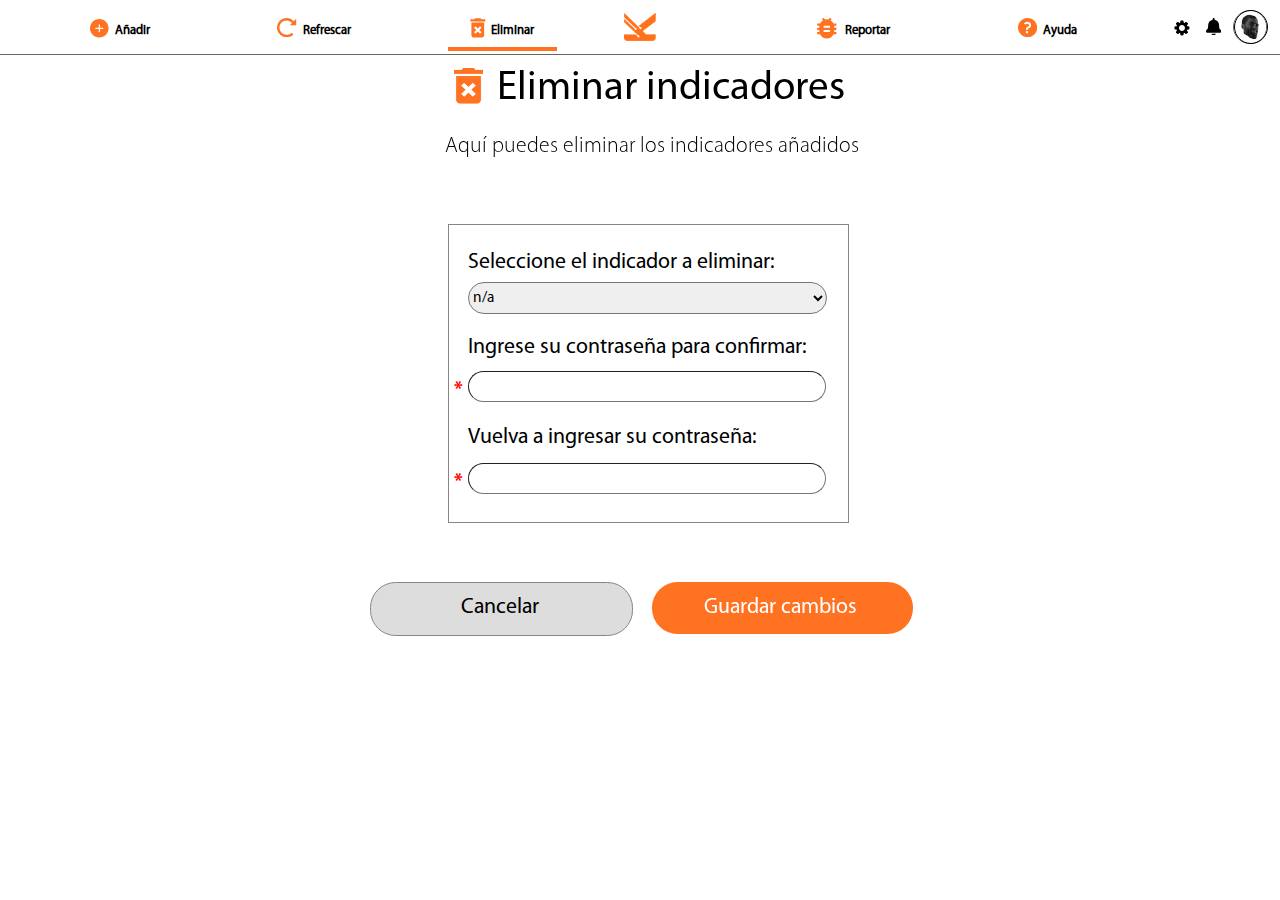
==== commit 549aab23: "Big update menús (ajustes generales)" ====
--- a/delete.html
+++ b/delete.html
@@ -48,7 +48,7 @@
     
             <div>
                 <img src="media/pfp.jpeg" class="other1 im-a-link">
-                <svg class="other2 im-a-link" fill="#000000" height="200px" width="200px" version="1.2" baseProfile="tiny" id="Layer_1" xmlns="http://www.w3.org/2000/svg" xmlns:xlink="http://www.w3.org/1999/xlink" viewBox="0 0 448 512" xml:space="preserve"><g id="SVGRepo_bgCarrier" stroke-width="0"></g><g id="SVGRepo_tracerCarrier" stroke-linecap="round" stroke-linejoin="round"></g><g id="SVGRepo_iconCarrier"> <g> <path d="M222.987,510c31.418,0,57.529-22.646,62.949-52.5H160.038C165.458,487.354,191.569,510,222.987,510z"></path> <path d="M432.871,352.059c-22.25-22.25-49.884-32.941-49.884-141.059c0-79.394-57.831-145.269-133.663-157.83h-4.141 c4.833-5.322,7.779-12.389,7.779-20.145c0-16.555-13.42-29.975-29.975-29.975s-29.975,13.42-29.975,29.975 c0,7.755,2.946,14.823,7.779,20.145h-4.141C120.818,65.731,62.987,131.606,62.987,211c0,108.118-27.643,118.809-49.893,141.059 C-17.055,382.208,4.312,434,47.035,434H398.93C441.568,434,463.081,382.269,432.871,352.059z"></path> </g> </g></svg>
+                <svg class="other2 im-a-link" fill="#000000" version="1.2" baseProfile="tiny" id="Layer_1" xmlns="http://www.w3.org/2000/svg" xmlns:xlink="http://www.w3.org/1999/xlink" viewBox="0 0 448 512" xml:space="preserve"><g id="SVGRepo_bgCarrier" stroke-width="0"></g><g id="SVGRepo_tracerCarrier" stroke-linecap="round" stroke-linejoin="round"></g><g id="SVGRepo_iconCarrier"> <g> <path d="M222.987,510c31.418,0,57.529-22.646,62.949-52.5H160.038C165.458,487.354,191.569,510,222.987,510z"></path> <path d="M432.871,352.059c-22.25-22.25-49.884-32.941-49.884-141.059c0-79.394-57.831-145.269-133.663-157.83h-4.141 c4.833-5.322,7.779-12.389,7.779-20.145c0-16.555-13.42-29.975-29.975-29.975s-29.975,13.42-29.975,29.975 c0,7.755,2.946,14.823,7.779,20.145h-4.141C120.818,65.731,62.987,131.606,62.987,211c0,108.118-27.643,118.809-49.893,141.059 C-17.055,382.208,4.312,434,47.035,434H398.93C441.568,434,463.081,382.269,432.871,352.059z"></path> </g> </g></svg>
                 <svg class="other3 im-a-link" viewBox="0 0 24 24" fill="none" xmlns="http://www.w3.org/2000/svg"><g id="SVGRepo_bgCarrier" stroke-width="0"></g><g id="SVGRepo_tracerCarrier" stroke-linecap="round" stroke-linejoin="round"></g><g id="SVGRepo_iconCarrier"> <path fill-rule="evenodd" clip-rule="evenodd" d="M13.9838 2.54161C14.0711 2.71093 14.0928 2.92777 14.1361 3.36144C14.2182 4.1823 14.2593 4.59274 14.4311 4.81793C14.649 5.10358 15.0034 5.25038 15.3595 5.20248C15.6402 5.16472 15.9594 4.90352 16.5979 4.38113C16.9352 4.10515 17.1038 3.96716 17.2853 3.90918C17.5158 3.83555 17.7652 3.84798 17.9872 3.94419C18.162 4.01994 18.3161 4.17402 18.6243 4.4822L19.5178 5.37567C19.8259 5.68385 19.98 5.83794 20.0558 6.01275C20.152 6.23478 20.1644 6.48415 20.0908 6.71464C20.0328 6.89612 19.8948 7.06478 19.6188 7.4021C19.0964 8.0406 18.8352 8.35984 18.7975 8.64056C18.7496 8.99662 18.8964 9.35102 19.182 9.56893C19.4072 9.74072 19.8176 9.78176 20.6385 9.86385C21.0722 9.90722 21.2891 9.92891 21.4584 10.0162C21.6734 10.1272 21.841 10.3123 21.9299 10.5373C22 10.7145 22 10.9324 22 11.3682V12.6319C22 13.0676 22 13.2855 21.93 13.4626C21.841 13.6877 21.6734 13.8729 21.4583 13.9838C21.289 14.0711 21.0722 14.0928 20.6386 14.1361L20.6386 14.1361C19.818 14.2182 19.4077 14.2592 19.1825 14.4309C18.8967 14.6489 18.7499 15.0034 18.7979 15.3596C18.8357 15.6402 19.0968 15.9593 19.619 16.5976C19.8949 16.9348 20.0328 17.1034 20.0908 17.2848C20.1645 17.5154 20.152 17.7648 20.0558 17.9869C19.98 18.1617 19.826 18.3157 19.5179 18.6238L18.6243 19.5174C18.3162 19.8255 18.1621 19.9796 17.9873 20.0554C17.7652 20.1516 17.5159 20.164 17.2854 20.0904C17.1039 20.0324 16.9352 19.8944 16.5979 19.6184L16.5979 19.6184C15.9594 19.096 15.6402 18.8348 15.3595 18.7971C15.0034 18.7492 14.649 18.896 14.4311 19.1816C14.2593 19.4068 14.2183 19.8173 14.1362 20.6383C14.0928 21.0722 14.0711 21.2891 13.9837 21.4585C13.8728 21.6735 13.6877 21.8409 13.4628 21.9299C13.2856 22 13.0676 22 12.6316 22H11.3682C10.9324 22 10.7145 22 10.5373 21.9299C10.3123 21.841 10.1272 21.6734 10.0162 21.4584C9.92891 21.2891 9.90722 21.0722 9.86385 20.6385C9.78176 19.8176 9.74072 19.4072 9.56892 19.182C9.35101 18.8964 8.99663 18.7496 8.64057 18.7975C8.35985 18.8352 8.04059 19.0964 7.40208 19.6189L7.40206 19.6189C7.06473 19.8949 6.89607 20.0329 6.71458 20.0908C6.4841 20.1645 6.23474 20.152 6.01272 20.0558C5.8379 19.9801 5.6838 19.826 5.37561 19.5178L4.48217 18.6243C4.17398 18.3162 4.01988 18.1621 3.94414 17.9873C3.84794 17.7652 3.8355 17.5159 3.90913 17.2854C3.96711 17.1039 4.10511 16.9352 4.3811 16.5979C4.90351 15.9594 5.16471 15.6402 5.20247 15.3594C5.25037 15.0034 5.10357 14.649 4.81792 14.4311C4.59273 14.2593 4.1823 14.2182 3.36143 14.1361C2.92776 14.0928 2.71093 14.0711 2.54161 13.9838C2.32656 13.8728 2.15902 13.6877 2.07005 13.4627C2 13.2855 2 13.0676 2 12.6318V11.3683C2 10.9324 2 10.7144 2.07008 10.5372C2.15905 10.3123 2.32654 10.1272 2.54152 10.0163C2.71088 9.92891 2.92777 9.90722 3.36155 9.86384H3.36155H3.36156C4.18264 9.78173 4.59319 9.74068 4.81842 9.56881C5.10395 9.35092 5.2507 8.99664 5.20287 8.64066C5.16514 8.35987 4.90385 8.04052 4.38128 7.40182C4.10516 7.06435 3.96711 6.89561 3.90914 6.71405C3.83557 6.48364 3.848 6.23438 3.94413 6.01243C4.01988 5.83754 4.17403 5.68339 4.48233 5.37509L5.37565 4.48177L5.37566 4.48177C5.68385 4.17357 5.83795 4.01947 6.01277 3.94373C6.23478 3.84753 6.48414 3.8351 6.71463 3.90872C6.89612 3.9667 7.06481 4.10472 7.4022 4.38076C8.04061 4.9031 8.35982 5.16427 8.64044 5.20207C8.99661 5.25003 9.35113 5.10319 9.56907 4.81742C9.74077 4.59227 9.78181 4.18195 9.86387 3.36131C9.90722 2.92776 9.9289 2.71098 10.0162 2.5417C10.1271 2.32658 10.3123 2.15898 10.5374 2.07001C10.7145 2 10.9324 2 11.3681 2H12.6318C13.0676 2 13.2855 2 13.4627 2.07005C13.6877 2.15902 13.8728 2.32656 13.9838 2.54161ZM12 16C14.2091 16 16 14.2091 16 12C16 9.79086 14.2091 8 12 8C9.79086 8 8 9.79086 8 12C8 14.2091 9.79086 16 12 16Z" fill="#000000"></path> </g></svg>
     
             </div>
@@ -88,7 +88,7 @@
                 <txt class="txtperf2">Gestionar tu cuenta</txt>
                 <div class="marcoperf3"></div>
                 <img src="/media/salida-de-emergencia.png" class="salid">
-                <a href="login.html">
+                <a href="index.html">
                     <div class="txtperf3">
                        <p>Cerrar sesión                 </p>
                    </div>
--- a/styledelete.css
+++ b/styledelete.css
@@ -183,9 +183,9 @@
 
 .other2{
     width: 1.2vi;
-    top: -2.9vi;
-    position: absolute;
-    right: 4.5vi;}
+    top: 1.4vi;
+    position: absolute;
+    right: 4.6vi;}
 
 .other3{
     top: 1.5vi;
@@ -463,4 +463,430 @@
     background-color: #FF7221;
     margin-top: 3.7vi;
     margin-left: 35vi;
+}
+
+@media (max-width: 1024px){
+    .boton1 {
+        position: fixed;
+        display: flex;
+        width: 45.4vi;
+        height: 8.5vi;
+        background-color: #dddddd;
+        border-radius: 4vi;
+        border-color: #868686;
+        border-width: 1px;
+        border-style: solid;
+        margin-top: 120.5vi;
+        margin-left: 28vi;
+    }
+    .txt8 {
+        position: fixed;
+        display: flex;
+        font-size: 6vi;
+        font-family: "myriadpro-regular";
+        margin-left: 39vi;
+        margin-top: 121.5vi;
+    }
+    .boton2 {
+        position: fixed;
+        display: flex;
+        width: 45.4vi;
+        height: 8.5vi;
+        background-color: #FF7221;
+        border-radius: 4vi;
+        border-color: #ffffff;
+        border-width: 0px;
+        border-style: solid;
+        margin-top: 104.5vi;
+        margin-left: 28vi;
+    }
+    .txt9 {
+        position: fixed;
+        display: flex;
+        font-size: 5.7vi;
+        font-family: "myriadpro-regular";
+        color: #ffffff;
+        margin-left: 30.2vi;
+        margin-top: 105.5vi;
+    }
+    .marco1 {
+        position: fixed;
+        display: flex;
+        width: 81.2vi;
+        height: 63.2vi;
+        background-color: #ffffff;
+        border-color: #868686;
+        border-width: 1px;
+        border-style: solid;
+        margin-top: 35.5vi;
+        margin-left: 10vi;
+    }
+    .txt3 {
+        position: fixed;
+        display: flex;
+        font-family: "myriadpro-regular";
+        font-size: 5.2vi;
+        margin-left: 12.6vi;
+        margin-top: 40.5vi;
+    }
+    .select {
+        position: fixed;
+        display: flex;
+        font-family: "myriadpro-regular";
+        border-radius: 2vi;
+        font-size: 2.2vi;
+        width: 75vi;
+        height: 6vi;
+        margin-left: 12.6vi;
+        margin-top: 48vi;
+    }
+    .txt4 {
+        position: fixed;
+        display: flex;
+        font-family: "myriadpro-regular";
+        font-size: 5.2vi;
+        margin-left: 12.6vi;
+        margin-top: 60vi;
+    }
+    .input1 {
+        position: fixed;
+        display: flex;
+        font-family: "myriadpro-regular";
+        border-width: 0.1vi;
+        border-radius: 2vi;
+        font-size: 5.2vi;
+        width: 75vi;
+        height: 6vi;
+        margin-left: 12.6vi;
+        margin-top: 68vi;
+    }
+    .txt5 {
+        position: fixed;
+        display: flex;
+        font-family: "myriadpro-regular";
+        font-size: 5.2vi;
+        margin-left: 12.6vi;
+        margin-top: 80.5vi;
+    }
+    .input2 {
+        position: fixed;
+        display: flex;
+        font-family: "myriadpro-regular";
+        border-width: 0.1vi;
+        border-radius: 2vi;
+        font-size: 5.2vi;
+        width: 75vi;
+        height: 6vi;
+        margin-left: 12.6vi;
+        margin-top: 87.5vi;
+    }
+    .txt6 {
+        position: fixed;
+        display: flex;
+        font-family: "myriadpro-bold";
+        color: #ff0000;
+        font-size: 4.5vi;
+        margin-left: 10.3vi;
+        margin-top: 69.5vi;
+    }
+    .txt7 {
+        position: fixed;
+        display: flex;
+        font-family: "myriadpro-bold";
+        color: #ff0000;
+        font-size: 4.5vi;
+        margin-left: 10.3vi;
+        margin-top: 88.7vi;
+    }
+    .txt1 {
+        position: fixed;
+        display: flex;
+        font-family: "myriadpro-regular";
+        font-size: 7.2vi;
+        margin-left: 20.8vi;
+        margin-top: 15vi;
+    }
+    .deletelogo2 {
+        position: fixed;
+        display: flex;
+        width: 5.2vi;
+        margin-left: 46.5vi;
+        margin-top: 7vi;
+    }
+    .txt2 {
+        position: fixed;
+        display: flex;
+        font-family: "myriadpro-light";
+        font-size: 4.7vi;
+        margin-left: 7.8vi;
+        margin-top: 26.5vi;
+    }
+    .perf {
+        position: fixed;
+        display: flex;
+        margin-left: 20vi;}
+
+    summary {
+        font-family: myriadpro-regular;
+        cursor: pointer;
+        position: fixed;
+        display: flex;
+        border-width: 1px;
+        border-radius: 2vi;
+        border-style: solid;    
+        width: 3.5vi;
+        height: 3.5vi;
+        margin-left: 75.2vi;
+        margin-top: 0.8vi;}
+    .marcoperf {
+            position: fixed;
+            display: flex;
+            width: 38.2vi;
+            height: 56vi;
+            background-color: #fcfcfc;
+            border-color: #868686;
+            border-width: 1px;
+            border-radius: 2vi;
+            border-style: solid;
+            margin-left: 40vi;
+            margin-top: 6.5vi;
+        }
+    .txtperf1 {
+            position: fixed;
+            display: flex;
+            font-family: "myriadpro-semibold";
+            font-size: 5.2vi;
+            margin-left: 45.5vi;
+            margin-top: 27.7vi;
+        }
+    .txtperf2 {
+            position: fixed;
+            display: flex;
+            font-family: "myriadpro-light";
+            font-size: 3.5vi;
+            margin-left: 45.6vi;
+            margin-top: 37.2vi;
+        }
+    .marcoperf2 {
+            position: fixed;
+            display: flex;
+            width: 28.5vi;
+            height: 5.8vi;
+            background-color: #fcfcfc;
+            border-color: #868686;
+            border-width: 1px;
+            border-radius: 3vi;
+            border-style: solid;
+            margin-left: 45vi;
+            margin-top: 36.2vi;
+        }
+    .txtperf3 {
+            position: fixed;
+            display: flex;
+            font-family: "myriadpro-regular";
+            color: #ffffff;
+            font-size: 3.5vi;
+            margin-left: 46vi;
+            margin-top: 42.7vi;
+        }
+    .marcoperf3 {
+            position: fixed;
+            display: flex;
+            width: 28.5vi;
+            height: 5.8vi;
+            background-color: #FF7221;
+            border-color: #ffffff;
+            border-width: 1px;
+            border-radius: 3vi;
+            border-style: solid;
+            margin-left: 45vi;
+            margin-top: 45.2vi;
+        }
+    .salid {
+            position: fixed;
+            display: flex;
+            width: 4.5vi;
+            margin-left: 67vi;
+            margin-top: 45.8vi;
+        }
+    .txtperf4 {
+            position: fixed;
+            display: flex;
+            font-family: "myriadpro-light";
+            font-size: 2vi;
+            color: #000000;
+            margin-left: 41.8vi;
+            margin-top: 58.8vi;
+        }
+    .pfp2 {
+            position: fixed;
+            display: flex;
+            width: 18.6vi;
+            border-radius: 50%;
+            border-style: solid;
+            border-width: 0.1vi;
+            margin-left: 50.5vi;
+            margin-top: 8vi;
+        }    
+    .icon{
+        width: 3vi;}
+    .bar{
+        position: absolute;
+        margin: 0;
+        padding: 1vi 0; 
+        top:0;
+        display: flex;
+        grid-template-columns:repeat(3, 1fr);
+        grid-template-rows: 1fr;
+        justify-content:center;
+        text-align: center;
+        height: 4vi;
+        width: 100%;
+        border-bottom: 0.1vi solid #0000009a;
+        position: absolute;
+        right: 0;}
+    .main-bar{
+        position: absolute;
+        font-family: myriadpro-regular;
+        font-size: 1vi;
+        font-weight: 600;
+        margin: 0;
+        padding: 0vi;
+        top:0;
+        display: grid;
+        grid-template-columns:repeat(3, 1fr);
+        justify-content:center;
+        text-align: center;
+        height: 3.3vi;
+        width: 100%;}
+    .box-1{
+        top: 0;
+        display: grid;
+        text-align: left;
+        position:absolute;
+        margin: 0;
+        padding: 0.8vi;
+        width: 32vi;
+        left: 5.5vi;
+        height:4vi;
+        grid-template-columns: repeat(3, 1fr);
+        grid-template-rows: 1fr;
+        grid-column-gap: 9vi;
+        grid-row-gap: 0vi;
+        padding-left: 2vi;}
+
+    .add{
+        text-decoration: none;
+        color: #000000;
+        display: inline-block;
+        position: absolute;
+        margin-left: 2vi;
+        display: none;}
+    .add-icon{
+        display: inline-block;
+        position: absolute;
+        width: 3.5vi;
+        top:1.5vi;
+    }
+
+    .reload{
+        text-decoration: none;
+        color: #000000;
+        display: inline-block;
+        position: absolute;
+        margin-left: 2vi;
+        display: none;}
+    .reload-icon{
+        display: inline-block;
+        position: absolute;
+        width: 3.5vi;
+
+        top:1.4vi}
+
+    .delete{
+        text-decoration: none;
+        color: #000000;
+        display: inline-block;
+        position: absolute;
+        margin-left: 2vi;
+        display: none;}
+    .delete-icon{
+        display: inline-block;
+        position: absolute;
+        width: 5vi;
+        top:0.3vi}
+    .box-2{
+        top: 0;
+        display: grid;
+        text-align: left;
+        position:absolute;
+        margin: 0;
+        padding: 1vi;
+        width: 19vi;
+        right: 18vi;
+        height: 4vi;
+        grid-template-columns: repeat(2, 1fr);
+        grid-template-rows: 1fr;
+        grid-column-gap: 10vi;
+        grid-row-gap: 0vi;
+        padding-left: 3vi;}
+
+    .report{
+        text-decoration: none;
+        color: #000000;
+        display: inline-block;
+        position: absolute;
+        top: 0.8vi;
+        margin-left: 2vi;
+        display: none;}
+    .report-icon{
+        display: inline-block;
+        position: absolute;
+        width: 4.5vi;
+        top:0.5vi;
+        left: 2.6vi}
+
+    .help{
+        text-decoration: none;
+        color: #000000;
+        display: inline-block;
+        position: absolute;
+        top: 0.8vi;
+        margin-left: 2vi;
+        display: none;}
+    .help-icon{
+        display: inline-block;
+        position: absolute;
+        top:1vi;
+        width: 4vi;}
+    .im-a-link{
+        cursor: pointer;}
+
+    .other1{
+        width: 3.5vi;
+        top: 0.8vi;
+        position: absolute;
+        right: 1vi;
+        border-radius: 10vi;
+        border: 0.1vi solid #636363;}
+
+    .other2{
+        width: 2vi;
+        top: 1.5vi;
+        position: absolute;
+        right: 6.5vi;}
+    
+     .other3{
+        top: 1.5vi;
+        position: absolute;
+        right: 10vi;
+        width: 2.5vi;}
+    .linea {
+        position: fixed;
+        display: flex;
+        width: 8.5vi;
+        height: 0.3vi;
+        background-color: #FF7221;
+        margin-top: 5.5vi;
+        margin-left: 33vi;}
 }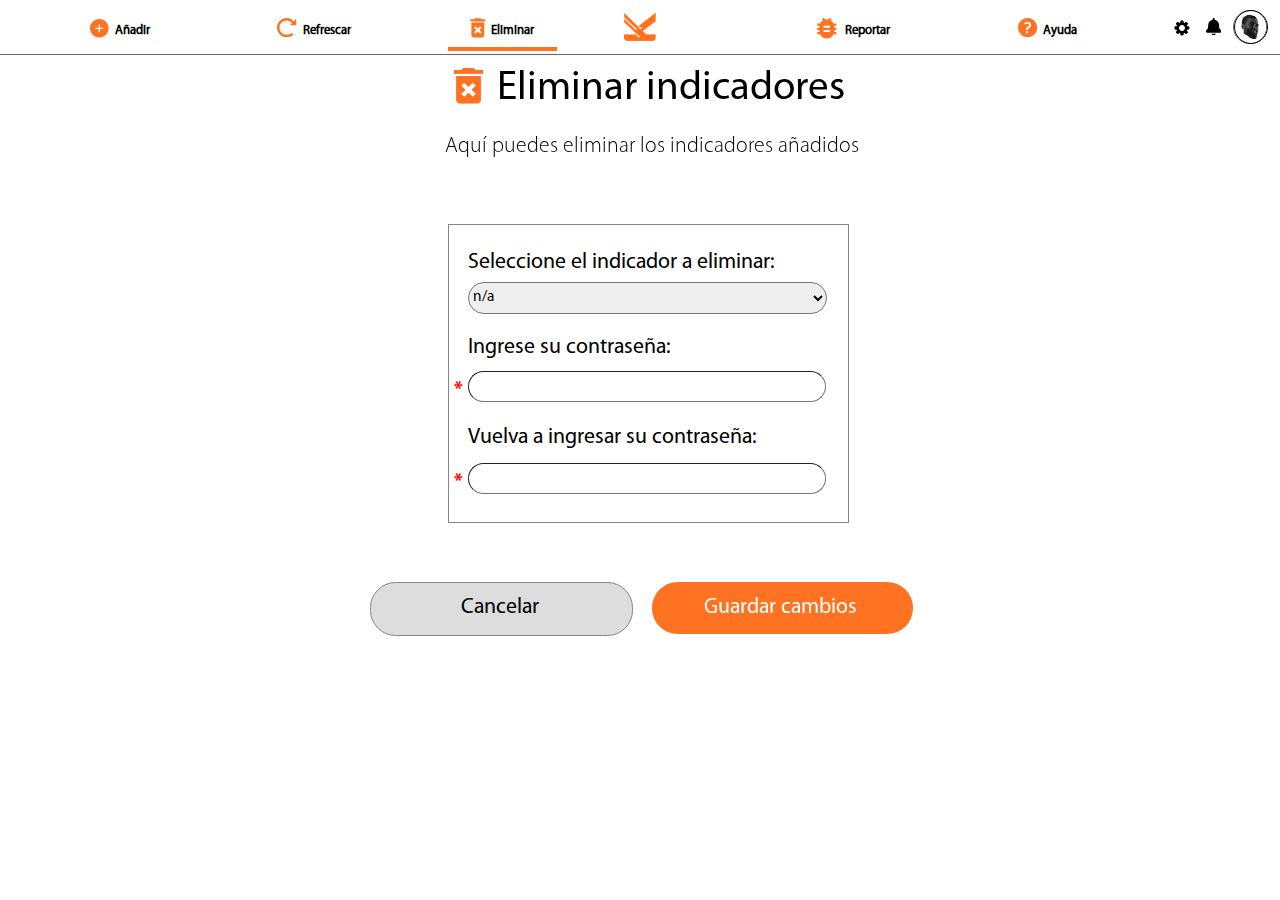
==== commit 90da39b6: "Update menú eliminar" ====
--- a/delete.html
+++ b/delete.html
@@ -68,7 +68,7 @@
                 <option>Estrato 2 -Floridablanca</option>
                 <option>Jóvenes en Acción</option>
             </select>
-            <txt class="txt4">Ingrese su contraseña para confirmar:</txt>
+            <txt class="txt4">Ingrese su contraseña:</txt>
             <input type="text" class="input1" maxlength="20">
             <txt class="txt5">Vuelva a ingresar su contraseña:</txt>
             <input type="text" class="input2" maxlength="20">
